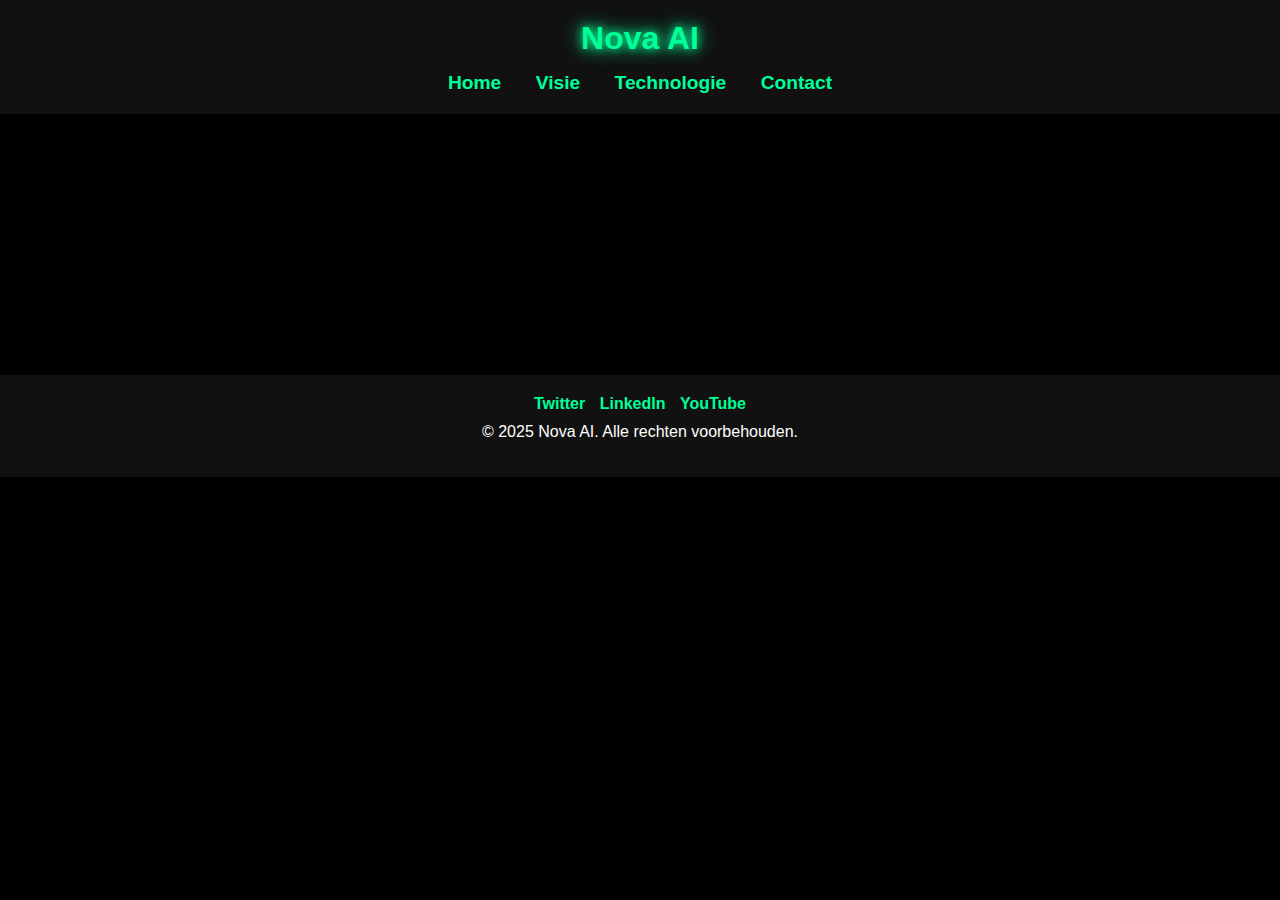
==== index.html @ c9cc09ae "Add files via upload" ====
<!DOCTYPE html>
<html lang="nl">
<head>
    <meta charset="UTF-8">
    <meta name="viewport" content="width=device-width, initial-scale=1.0">
    <title>Nova AI - De Toekomst van Zoeken</title>
    <link rel="stylesheet" href="styles.css">
</head>
<body>
    <!-- Loading Screen -->
    <div id="loading">
     <div class="spinner"></div>
    </div>

    <!-- Header -->
    <header>
        <div class="logo">
            <h1>Nova AI</h1>
        </div>
        <nav>
            <a href="index.html">Home</a>
            <a href="visie.html">Visie</a>
            <a href="technologie.html">Technologie</a>
            <a href="#contact">Contact</a>
        </nav>
    </header>

    <!-- Hero Sectie -->
    <section class="hero">
        <h2>Nova AI - De Toekomst van AI en Zoeken</h2>
        <p>Nova AI transformeert de manier waarop we zoeken. Innovatief, privacy-vriendelijk en zelflerend.</p>
        <a href="visie.html" class="cta-button">Lees Meer</a>
    </section>

    <!-- Footer -->
    <footer>
        <div class="socials">
            <a href="https://x.com/Nova_AISystem">Twitter</a>
            <a href="#">LinkedIn</a>
            <a href="#">YouTube</a>
        </div>
        <p>&copy; 2025 Nova AI. Alle rechten voorbehouden.</p>
    </footer>
    <script src="script.js"></script>
    <script>
        window.addEventListener('load', function() {
            document.getElementById('loading').style.display = 'none';
        });
    </script>
</body>
</html>
---- styles.css ----
/* Algemeen Styling */
/* Verbeterde animaties */
@keyframes fadeIn {
    from { 
        opacity: 0;
        transform: translateY(20px);
        filter: blur(5px);
    }
    to { 
        opacity: 1;
        transform: translateY(0);
        filter: blur(0);
    }
}

@keyframes popUp {
    0% { 
        transform: scale(0) rotate(-5deg);
        opacity: 0;
        filter: blur(10px);
    }
    50% { 
        transform: scale(1.2) rotate(3deg);
        filter: blur(5px);
    }
    100% { 
        transform: scale(1) rotate(0);
        opacity: 1;
        filter: blur(0);
    }
}

@keyframes spin {
    0% { 
        transform: rotate(0deg) scale(1);
        border-top-color: #00ff99;
    }
    50% {
        transform: rotate(180deg) scale(1.1);
        border-top-color: #00ffcc;
    }
    100% { 
        transform: rotate(360deg) scale(1);
        border-top-color: #00ff99;
    }
}

/* Update bestaande elementen met nieuwe transities */
section {
    animation: fadeIn 1.2s cubic-bezier(0.4, 0, 0.2, 1) forwards;
}

.cta-button {
    transition: all 0.3s cubic-bezier(0.4, 0, 0.2, 1);
    transform-origin: center;
}

.cta-button:hover {
    transform: scale(1.05) translateY(-2px);
    box-shadow: 0 5px 15px rgba(0, 255, 153, 0.4);
}

body {
    background-color: #000;
    color: #fff;
    font-family: 'Roboto', sans-serif;
    margin: 0;
    padding: 0;
    animation: fadeIn 1s ease-in;
}

.hero h2, .hero p {
    animation: popUp 0.8s ease-out forwards;
}

section {
    opacity: 0;
    animation: fadeIn 1s ease-in forwards;
    animation-delay: 0.5s;
}

h1, h2 {
    color: #00ff99;
    text-shadow: 0 0 10px #00ff99, 0 0 20px #00ff99;
}

a {
    color: #00ff99;
    text-decoration: none;
    font-weight: bold;
}

a:hover {
    color: #00ffcc;
    text-shadow: 0 0 10px #00ff99, 0 0 20px #00ffcc;
}

/* Header Styling */
header {
    background-color: #111;
    padding: 20px;
    text-align: center;
}

header .logo h1 {
    margin: 0;
}

nav {
    margin-top: 15px;
}

nav a {
    margin: 0 15px;
    font-size: 1.2em;
}

/* Hero Sectie */
.hero {
    text-align: center;
    padding: 50px;
    background-color: #222;
}

.hero h2 {
    font-size: 2.5em;
    margin-bottom: 20px;
}

.hero p {
    font-size: 1.2em;
    margin-bottom: 20px;
}

.cta-button {
    background-color: #00ff99;
    color: #000;
    padding: 15px 30px;
    font-size: 1.1em;
    text-transform: uppercase;
    border: none;
    cursor: pointer;
}

.cta-button:hover {
    background-color: #00ffcc;
    text-shadow: 0 0 10px #00ff99, 0 0 20px #00ffcc;
}

/* Secties Styling */
section {
    padding: 50px;
    text-align: center;
}

ul {
    list-style-type: none;
    padding: 0;
}

ul li {
    font-size: 1.2em;
    margin-bottom: 10px;
}

/* Footer Styling */
footer {
    background-color: #111;
    padding: 20px;
    text-align: center;
    color: #fff;
}

footer a {
    color: #00ff99;
    padding: 5px;
}

footer p {
    margin-top: 10px;
}
/* Laadscherm Styling */
#loading {
    position: fixed;
    top: 0;
    left: 0;
    width: 100%;
    height: 100%;
    background-color: rgba(0, 0, 0, 0.8);
    display: flex;
    justify-content: center;
    align-items: center;
    z-index: 9999;
    opacity: 1;
    transition: opacity 0.5s ease-out;
}

#loading .spinner {
    border: 16px solid #f3f3f3;
    border-top: 16px solid #00ff99;
    border-radius: 50%;
    width: 120px;
    height: 120px;
    animation: spin 2s linear infinite;
}

/* Spinner animatie */
@keyframes spin {
    0% { transform: rotate(0deg); }
    100% { transform: rotate(360deg); }
}

#loading .spinner {
    pointer-events: none;
}
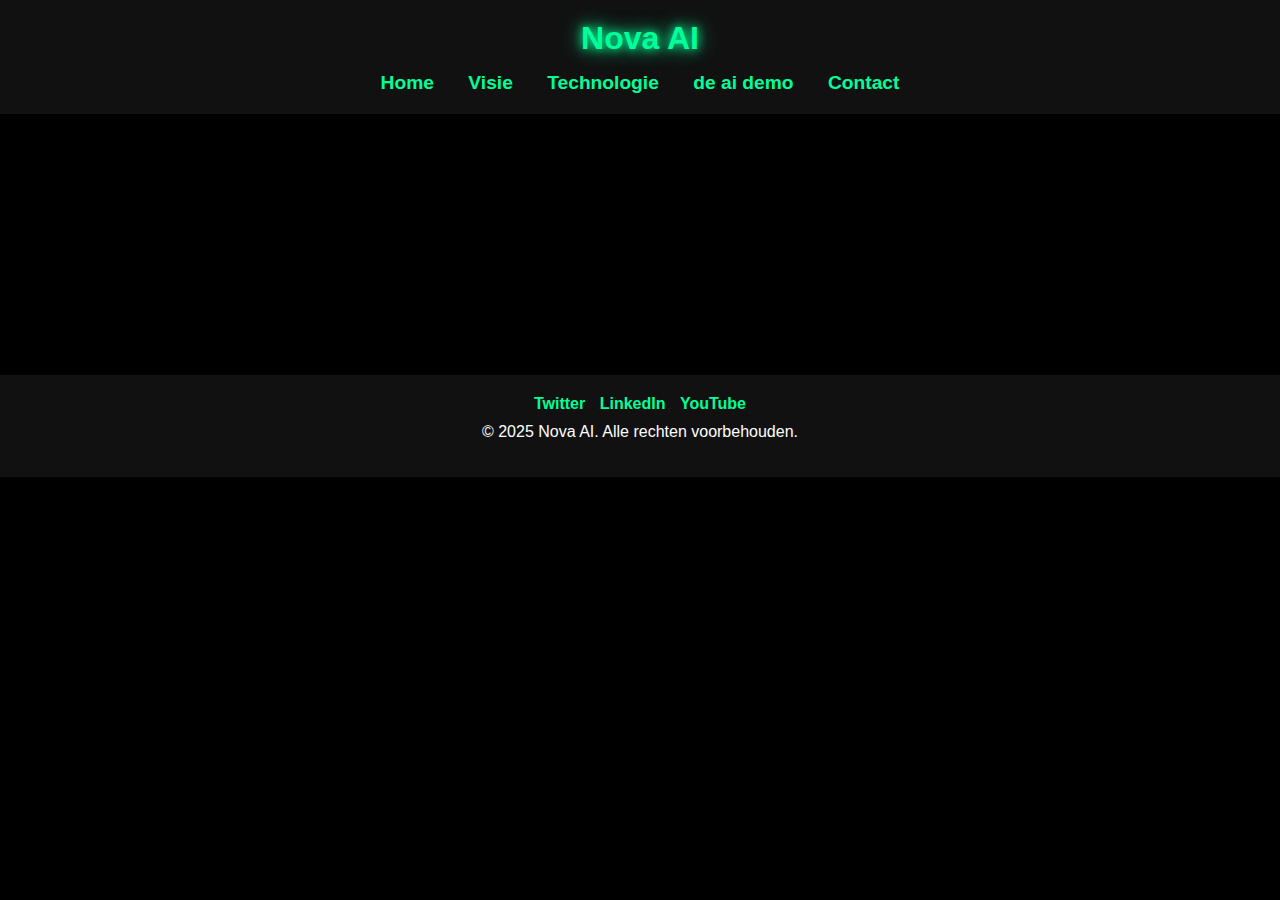
==== commit 3e926248: "Add files via upload" ====
--- a/index.html
+++ b/index.html
@@ -21,6 +21,7 @@
             <a href="index.html">Home</a>
             <a href="visie.html">Visie</a>
             <a href="technologie.html">Technologie</a>
+            <a href="ai_demo.html">de ai demo</a>
             <a href="#contact">Contact</a>
         </nav>
     </header>
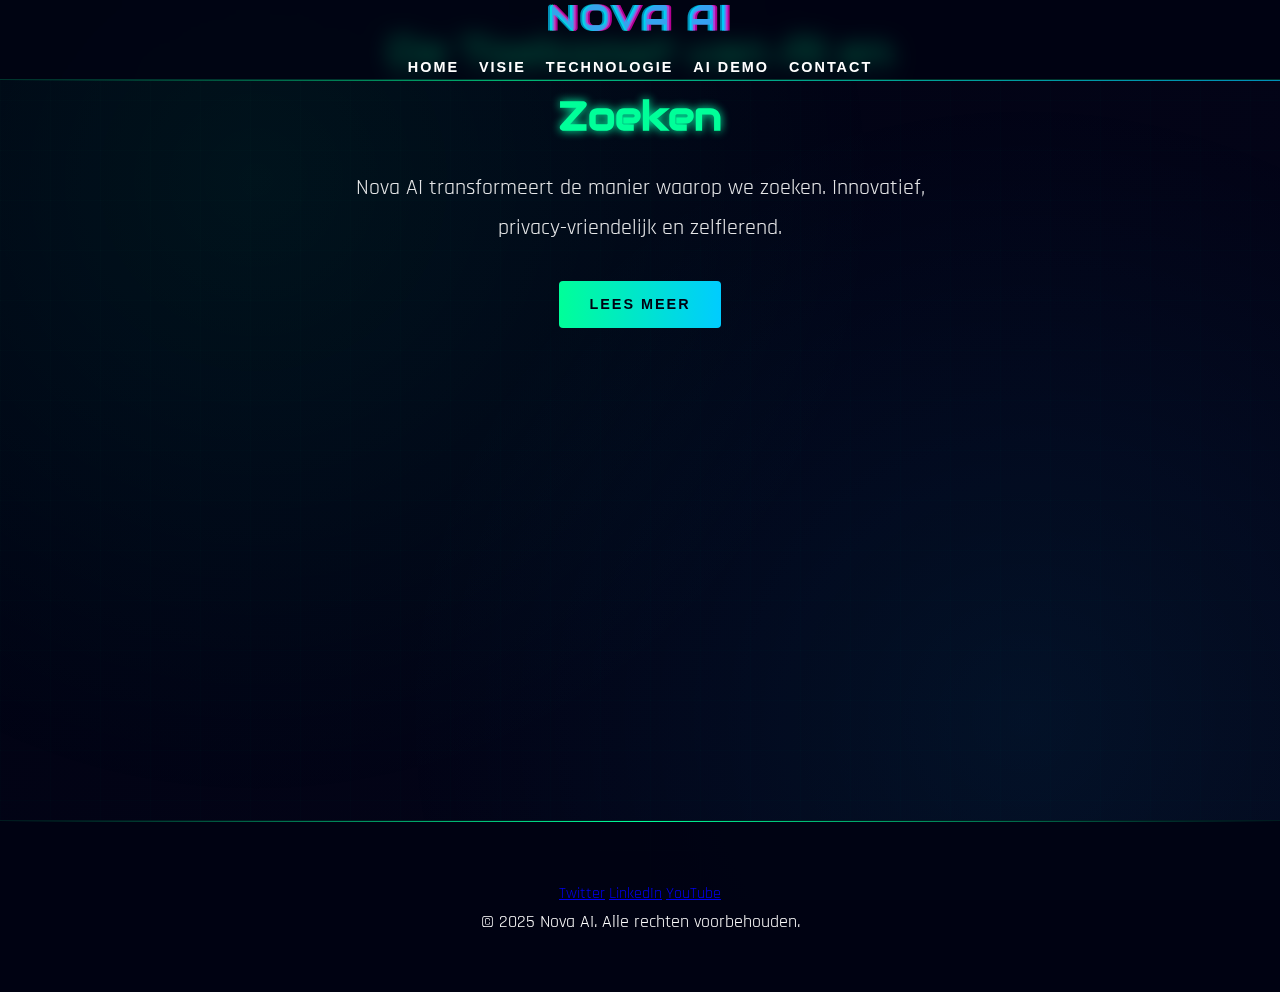
==== commit a44a8b00: "Add files via upload" ====
--- a/index.html
+++ b/index.html
@@ -7,45 +7,56 @@
     <link rel="stylesheet" href="styles.css">
 </head>
 <body>
+    <!-- Cyber Grid Achtergrond -->
+    <div class="cyber-grid"></div>
+    <div class="noise-overlay"></div>
+
     <!-- Loading Screen -->
     <div id="loading">
-     <div class="spinner"></div>
+        <div class="spinner anim-spin"></div>
     </div>
 
     <!-- Header -->
     <header>
         <div class="logo">
-            <h1>Nova AI</h1>
+            <h1 class="anim-neon">Nova AI</h1>
         </div>
-        <nav>
-            <a href="index.html">Home</a>
-            <a href="visie.html">Visie</a>
-            <a href="technologie.html">Technologie</a>
-            <a href="ai_demo.html">de ai demo</a>
-            <a href="#contact">Contact</a>
+        <nav role="navigation">
+            <a href="index.html" class="active">Home</a></li>
+            <a href="visie.html">Visie</a></li>
+            <a href="technologie.html">Technologie</a></li>
+            <a href="ai_demo.html">AI Demo</a></li>
+            <a href="#contact">Contact</a></li>
         </nav>
     </header>
 
-    <!-- Hero Sectie -->
+    <!-- Hero Section -->
     <section class="hero">
-        <h2>Nova AI - De Toekomst van AI en Zoeken</h2>
-        <p>Nova AI transformeert de manier waarop we zoeken. Innovatief, privacy-vriendelijk en zelflerend.</p>
-        <a href="visie.html" class="cta-button">Lees Meer</a>
+        <div class="hero-content anim-reveal">
+            <h2 class="anim-neon">De Toekomst van AI en Zoeken</h2>
+            <p>Nova AI transformeert de manier waarop we zoeken. Innovatief, privacy-vriendelijk en zelflerend.</p>
+            <a href="visie.html" class="cta-button anim-float">Lees Meer</a>
+        </div>
     </section>
 
     <!-- Footer -->
     <footer>
         <div class="socials">
-            <a href="https://x.com/Nova_AISystem">Twitter</a>
-            <a href="#">LinkedIn</a>
-            <a href="#">YouTube</a>
+            <a href="https://x.com/Nova_AISystem" class="anim-neon" aria-label="Twitter">Twitter</a>
+            <a href="#" class="anim-neon" aria-label="LinkedIn">LinkedIn</a>
+            <a href="#" class="anim-neon" aria-label="YouTube">YouTube</a>
         </div>
         <p>&copy; 2025 Nova AI. Alle rechten voorbehouden.</p>
     </footer>
-    <script src="script.js"></script>
+
+    <!-- Verbeterde JavaScript -->
     <script>
         window.addEventListener('load', function() {
-            document.getElementById('loading').style.display = 'none';
+            const loadingScreen = document.getElementById('loading');
+            if (loadingScreen) {
+                loadingScreen.style.opacity = '0';
+                setTimeout(() => loadingScreen.style.display = 'none', 500);
+            }
         });
     </script>
 </body>
--- a/styles.css
+++ b/styles.css
@@ -1,215 +1,793 @@
-/* Algemeen Styling */
-/* Verbeterde animaties */
-@keyframes fadeIn {
-    from { 
-        opacity: 0;
-        transform: translateY(20px);
-        filter: blur(5px);
-    }
-    to { 
-        opacity: 1;
-        transform: translateY(0);
-        filter: blur(0);
-    }
-}
-
-@keyframes popUp {
-    0% { 
-        transform: scale(0) rotate(-5deg);
-        opacity: 0;
-        filter: blur(10px);
-    }
-    50% { 
-        transform: scale(1.2) rotate(3deg);
-        filter: blur(5px);
-    }
-    100% { 
-        transform: scale(1) rotate(0);
-        opacity: 1;
-        filter: blur(0);
-    }
-}
-
-@keyframes spin {
-    0% { 
-        transform: rotate(0deg) scale(1);
-        border-top-color: #00ff99;
-    }
-    50% {
-        transform: rotate(180deg) scale(1.1);
-        border-top-color: #00ffcc;
-    }
-    100% { 
-        transform: rotate(360deg) scale(1);
-        border-top-color: #00ff99;
-    }
-}
-
-/* Update bestaande elementen met nieuwe transities */
-section {
-    animation: fadeIn 1.2s cubic-bezier(0.4, 0, 0.2, 1) forwards;
-}
-
-.cta-button {
-    transition: all 0.3s cubic-bezier(0.4, 0, 0.2, 1);
-    transform-origin: center;
-}
-
-.cta-button:hover {
-    transform: scale(1.05) translateY(-2px);
-    box-shadow: 0 5px 15px rgba(0, 255, 153, 0.4);
+/* Nova AI - Next Level Styling with Advanced Animations and Effects */
+
+/* Base Imports */
+@import url('https://fonts.googleapis.com/css2?family=Audiowide&family=Syncopate:wght@400;700&family=Rajdhani:wght@300;400;500;600;700&display=swap');
+
+/* CSS Variables for Theming */
+:root {
+  --primary: #00ff99;
+  --primary-glow: #00ffaa;
+  --secondary: #00ccff;
+  --accent: #ff00cc;
+  --dark: #000212;
+  --dark-alt: #05051a;
+  --light: #ffffff;
+  --header-height: 80px;
+}
+
+/* Reset & Base */
+*, *::before, *::after {
+  box-sizing: border-box;
+  margin: 0;
+  padding: 0;
 }
 
 body {
-    background-color: #000;
-    color: #fff;
-    font-family: 'Roboto', sans-serif;
-    margin: 0;
-    padding: 0;
-    animation: fadeIn 1s ease-in;
-}
-
-.hero h2, .hero p {
-    animation: popUp 0.8s ease-out forwards;
-}
-
-section {
-    opacity: 0;
-    animation: fadeIn 1s ease-in forwards;
-    animation-delay: 0.5s;
-}
-
-h1, h2 {
-    color: #00ff99;
-    text-shadow: 0 0 10px #00ff99, 0 0 20px #00ff99;
-}
-
-a {
-    color: #00ff99;
-    text-decoration: none;
-    font-weight: bold;
-}
-
-a:hover {
-    color: #00ffcc;
-    text-shadow: 0 0 10px #00ff99, 0 0 20px #00ffcc;
+  font-family: 'Rajdhani', sans-serif;
+  background: linear-gradient(135deg, var(--dark) 0%, var(--dark-alt) 100%);
+  color: var(--light);
+  line-height: 1.6;
+  overflow-x: hidden;
+  position: relative;
+  min-height: 100vh;
+  text-align: center; /* Centreren van alle tekst op de pagina */
+}
+
+/* Cyberpunk Grid Background */
+.cyber-grid {
+  position: fixed;
+  top: 0;
+  left: 0;
+  width: 100%;
+  height: 100%;
+  z-index: -1;
+  opacity: 0.15;
+  background-size: 50px 50px;
+  background-image:
+    linear-gradient(to right, rgba(0, 255, 153, 0.1) 1px, transparent 1px),
+    linear-gradient(to bottom, rgba(0, 255, 153, 0.1) 1px, transparent 1px);
+  animation: gridPulse 15s infinite alternate;
+}
+
+body::before {
+  content: "";
+  position: fixed;
+  top: 0;
+  left: 0;
+  width: 100%;
+  height: 100%;
+  background: 
+    radial-gradient(circle at 20% 20%, rgba(0, 255, 153, 0.07) 0%, transparent 50%),
+    radial-gradient(circle at 80% 80%, rgba(0, 204, 255, 0.07) 0%, transparent 50%);
+  z-index: -2;
+}
+
+/* Add scanlines effect */
+body::after {
+  content: "";
+  position: fixed;
+  top: 0;
+  left: 0;
+  width: 100%;
+  height: 100%;
+  background: linear-gradient(to bottom, 
+    transparent 50%, 
+    rgba(0, 0, 0, 0.02) 50%, 
+    rgba(0, 0, 0, 0.02) 51%, 
+    transparent 51%);
+  background-size: 100% 4px;
+  z-index: 9999;
+  pointer-events: none;
+  opacity: 0.2;
+}
+
+/* Core Animations */
+@keyframes gridPulse {
+  0% {
+    opacity: 0.07;
+    background-size: 50px 50px;
+    transform: perspective(500px) rotateX(5deg);
+  }
+  100% {
+    opacity: 0.1;
+    background-size: 48px 48px;
+    transform: perspective(500px) rotateX(0deg);
+  }
+}
+
+@keyframes glitchEffect {
+  0%, 100% {
+    clip-path: inset(80% 0 0 0);
+    transform: translate(-2px, 0);
+  }
+  50% {
+    clip-path: inset(30% 0 60% 0);
+    transform: translate(1px, 0);
+  }
+}
+
+@keyframes neonFlicker {
+  0%, 19%, 21%, 23%, 25%, 54%, 56%, 100% {
+    text-shadow: 
+      0 0 5px var(--primary),
+      0 0 10px var(--primary),
+      0 0 20px var(--primary-glow);
+    opacity: 1;
+  }
+  20%, 24%, 55% {
+    text-shadow: none;
+    opacity: 0.8;
+  }
+}
+
+@keyframes floatAndGlow {
+  0%, 100% {
+    transform: translateY(0);
+    box-shadow: 0 0 15px rgba(0, 255, 153, 0.5);
+  }
+  50% {
+    transform: translateY(-10px);
+    box-shadow: 0 0 30px rgba(0, 255, 153, 0.8);
+  }
+}
+
+@keyframes pulseBackground {
+  0%, 100% { background-position: 0% 50%; }
+  50% { background-position: 100% 50%; }
+}
+
+@keyframes rotateHue {
+  from { filter: hue-rotate(0deg); }
+  to { filter: hue-rotate(360deg); }
+}
+
+/* Typography */
+h1, h2, h3 {
+  font-family: 'Audiowide', cursive;
+  font-weight: 700;
+  margin: 0.5em auto; /* Auto margins voor horizontaal centreren */
+  position: relative;
+  text-align: center; /* Expliciete center alignering */
+}
+
+h1 {
+  font-size: 3rem;
+  background: linear-gradient(90deg, var(--primary) 0%, var(--secondary) 50%, var(--primary) 100%);
+  background-size: 200% auto;
+  color: transparent;
+  -webkit-background-clip: text;
+  background-clip: text;
+  animation: pulseBackground 8s linear infinite;
+  letter-spacing: 3px;
+  text-transform: uppercase;
+}
+
+h2 {
+  font-size: 2.5rem;
+  color: var(--primary);
+  text-shadow: 0 0 10px var(--primary-glow);
+}
+
+h3 {
+  font-size: 1.8rem;
+  color: var(--secondary);
+}
+
+p {
+  font-size: 1.1rem;
+  line-height: 1.8;
+  margin-bottom: 1.5rem;
+  text-align: center; /* Centreren van paragraaftekst */
 }
 
 /* Header Styling */
 header {
-    background-color: #111;
-    padding: 20px;
-    text-align: center;
-}
-
-header .logo h1 {
-    margin: 0;
-}
-
+  height: var(--header-height);
+  background: rgba(0, 2, 18, 0.8);
+  backdrop-filter: blur(10px);
+  border-bottom: 1px solid rgba(0, 255, 153, 0.2);
+  position: fixed;
+  top: 0;
+  left: 0;
+  width: 100%;
+  z-index: 1000;
+  display: flex;
+  justify-content: center; /* Centreren van header-inhoud */
+  align-items: center;
+  padding: 0 5%;
+  flex-direction: column; /* Stapel elementen verticaal */
+}
+
+header::after {
+  content: "";
+  position: absolute;
+  bottom: -2px;
+  left: 0;
+  width: 100%;
+  height: 1px;
+  background: linear-gradient(
+    90deg,
+    transparent 0%,
+    var(--primary) 20%,
+    var(--secondary) 50%,
+    var(--primary) 80%,
+    transparent 100%
+  );
+  opacity: 0.7;
+  animation: pulseBackground 10s linear infinite;
+  background-size: 200% auto;
+}
+
+/* Logo Styling */
+.logo {
+  display: flex;
+  align-items: center;
+  justify-content: center; /* Centreren van logo */
+  position: relative;
+  width: 100%; /* Volle breedte */
+}
+
+.logo h1 {
+  margin: 0;
+  font-size: 2.2em;
+  position: relative;
+}
+
+/* Glitch effect for logo */
+.logo h1::before, .logo h1::after {
+  content: "Nova AI";
+  position: absolute;
+  top: 0;
+  left: 0;
+  width: 100%;
+  height: 100%;
+  animation: glitchEffect 5s infinite alternate;
+  opacity: 0.7;
+}
+
+.logo h1::before {
+  left: 2px;
+  color: var(--accent);
+  animation-delay: -1s;
+}
+
+.logo h1::after {
+  left: -2px;
+  color: var(--secondary);
+  animation-delay: -2s;
+}
+
+/* Navigation */
 nav {
-    margin-top: 15px;
+  display: flex;
+  gap: 20px;
+  justify-content: center; /* Centreren van navigatie */
+  width: 100%;
 }
 
 nav a {
-    margin: 0 15px;
-    font-size: 1.2em;
-}
-
-/* Hero Sectie */
+  color: var(--light);
+  text-decoration: none;
+  text-transform: uppercase;
+  font-family: 'Syncopate', sans-serif;
+  font-size: 0.9rem;
+  font-weight: 700;
+  letter-spacing: 2px;
+  position: relative;
+  padding: 10px 0;
+  transition: color 0.3s ease;
+}
+
+nav a::before {
+  content: '';
+  position: absolute;
+  bottom: 0;
+  left: 0;
+  width: 100%;
+  height: 2px;
+  background: linear-gradient(90deg, var(--primary) 0%, var(--secondary) 100%);
+  transform: scaleX(0);
+  transform-origin: right;
+  transition: transform 0.3s cubic-bezier(0.65, 0.05, 0.36, 1);
+}
+
+nav a:hover {
+  color: var(--primary);
+}
+
+nav a:hover::before {
+  transform: scaleX(1);
+  transform-origin: left;
+}
+
+/* Main Content Styling */
+main {
+  padding: calc(var(--header-height) + 40px) 5% 50px;
+  max-width: 1400px;
+  margin: 0 auto;
+  position: relative;
+  z-index: 1;
+  text-align: center; /* Centreren van main content */
+}
+
+/* Hero Section */
 .hero {
-    text-align: center;
-    padding: 50px;
-    background-color: #222;
-}
-
-.hero h2 {
-    font-size: 2.5em;
-    margin-bottom: 20px;
+  display: flex;
+  align-items: center;
+  justify-content: center; /* Centreren van hero content */
+  flex-direction: column; /* Stapel elementen verticaal */
+  min-height: calc(100vh - var(--header-height));
+  gap: 40px;
+  position: relative;
+}
+
+.hero-content {
+  flex: 1;
+  max-width: 600px;
+  text-align: center; /* Centreren van hero tekstinhoud */
+}
+
+.hero-image {
+  flex: 1;
+  position: relative;
+  display: flex;
+  justify-content: center;
+  align-items: center;
+  width: 100%; /* Volle breedte */
+}
+
+.hero-image img {
+  max-width: 100%;
+  position: relative;
+  z-index: 1;
+  border-radius: 10px;
+  border: 2px solid rgba(0, 255, 153, 0.3);
+  box-shadow: 0 0 30px rgba(0, 255, 153, 0.2);
+  animation: floatAndGlow 5s ease-in-out infinite;
+}
+
+.hero h1 {
+  font-size: 4rem;
+  margin-bottom: 1rem;
 }
 
 .hero p {
-    font-size: 1.2em;
-    margin-bottom: 20px;
-}
-
+  font-size: 1.4rem;
+  margin-bottom: 2rem;
+  color: rgba(255, 255, 255, 0.9);
+}
+
+/* Button Styling */
 .cta-button {
-    background-color: #00ff99;
-    color: #000;
-    padding: 15px 30px;
-    font-size: 1.1em;
-    text-transform: uppercase;
-    border: none;
-    cursor: pointer;
+  display: inline-block;
+  padding: 12px 30px;
+  background: linear-gradient(90deg, var(--primary), var(--secondary));
+  color: var(--dark);
+  font-weight: 700;
+  border: none;
+  border-radius: 4px;
+  font-family: 'Syncopate', sans-serif;
+  text-transform: uppercase;
+  letter-spacing: 2px;
+  cursor: pointer;
+  position: relative;
+  overflow: hidden;
+  font-size: 0.9rem;
+  text-decoration: none;
+  transition: all 0.3s ease;
+  margin: 0 auto; /* Auto margins voor horizontaal centreren */
+}
+
+.cta-button::before {
+  content: "";
+  position: absolute;
+  top: 0;
+  left: -100%;
+  width: 100%;
+  height: 100%;
+  background: linear-gradient(90deg, transparent, rgba(255, 255, 255, 0.2), transparent);
+  transition: all 0.4s ease;
 }
 
 .cta-button:hover {
-    background-color: #00ffcc;
-    text-shadow: 0 0 10px #00ff99, 0 0 20px #00ffcc;
-}
-
-/* Secties Styling */
-section {
-    padding: 50px;
-    text-align: center;
-}
-
-ul {
-    list-style-type: none;
-    padding: 0;
-}
-
-ul li {
-    font-size: 1.2em;
-    margin-bottom: 10px;
+  transform: translateY(-3px);
+  box-shadow: 0 10px 20px rgba(0, 255, 153, 0.3);
+}
+
+.cta-button:hover::before {
+  left: 100%;
+}
+
+/* Features Section */
+.features {
+  display: grid;
+  grid-template-columns: repeat(auto-fit, minmax(300px, 1fr));
+  gap: 40px;
+  margin: 80px auto; /* Auto margins voor horizontaal centreren */
+  text-align: center; /* Centreren van feature content */
+}
+
+.feature-card {
+  padding: 30px;
+  background: rgba(5, 5, 26, 0.7);
+  border-radius: 10px;
+  border: 1px solid rgba(0, 255, 153, 0.1);
+  position: relative;
+  overflow: hidden;
+  transition: all 0.3s ease;
+  backdrop-filter: blur(5px);
+  display: flex;
+  flex-direction: column;
+  align-items: center; /* Centreren van feature card inhoud */
+}
+
+.feature-card:hover {
+  transform: translateY(-10px);
+  border-color: rgba(0, 255, 153, 0.4);
+  box-shadow: 0 10px 30px rgba(0, 255, 153, 0.15);
+}
+
+.feature-icon {
+  width: 70px;
+  height: 70px;
+  margin-bottom: 20px;
+  display: flex;
+  align-items: center;
+  justify-content: center;
+  border-radius: 50%;
+  background: var(--dark-alt);
+  border: 2px solid var(--primary);
+  color: var(--primary);
+  font-size: 2rem;
+  box-shadow: 0 0 20px rgba(0, 255, 153, 0.3);
+}
+
+.feature-card h3 {
+  margin-bottom: 15px;
 }
 
 /* Footer Styling */
 footer {
-    background-color: #111;
-    padding: 20px;
+  background: rgba(0, 2, 18, 0.9);
+  padding: 60px 5% 30px;
+  position: relative;
+  border-top: 1px solid rgba(0, 255, 153, 0.1);
+  text-align: center; /* Centreren van footer content */
+}
+
+footer::before {
+  content: "";
+  position: absolute;
+  top: 0;
+  left: 0;
+  width: 100%;
+  height: 1px;
+  background: linear-gradient(
+    90deg,
+    transparent 0%,
+    var(--primary) 50%,
+    transparent 100%
+  );
+}
+
+.footer-grid {
+  display: grid;
+  grid-template-columns: repeat(auto-fit, minmax(250px, 1fr));
+  gap: 40px;
+  margin-bottom: 40px;
+  text-align: center; /* Centreren van footer grid content */
+}
+
+.footer-column h3 {
+  font-size: 1.5rem;
+  margin-bottom: 20px;
+  color: var(--primary);
+}
+
+.footer-links {
+  list-style: none;
+  display: inline-block; /* Voor betere centrering */
+  text-align: center;
+}
+
+.footer-links li {
+  margin-bottom: 10px;
+}
+
+.footer-links a {
+  color: var(--light);
+  text-decoration: none;
+  transition: all 0.3s ease;
+  position: relative;
+  padding-left: 15px;
+  display: inline-block; /* Voor betere centrering */
+}
+
+.footer-links a::before {
+  content: "→";
+  position: absolute;
+  left: 0;
+  color: var(--primary);
+  transition: transform 0.3s ease;
+}
+
+.footer-links a:hover {
+  color: var(--primary);
+}
+
+.footer-links a:hover::before {
+  transform: translateX(5px);
+}
+
+.social-links {
+  display: flex;
+  gap: 15px;
+  justify-content: center; /* Centreren van social links */
+}
+
+.social-link {
+  width: 40px;
+  height: 40px;
+  border-radius: 50%;
+  background: rgba(0, 255, 153, 0.1);
+  display: flex;
+  align-items: center;
+  justify-content: center;
+  transition: all 0.3s ease;
+  border: 1px solid rgba(0, 255, 153, 0.3);
+}
+
+.social-link:hover {
+  background: var(--primary);
+  transform: translateY(-5px);
+}
+
+.social-link i {
+  color: var(--light);
+  font-size: 1.2rem;
+}
+
+.social-link:hover i {
+  color: var(--dark);
+}
+
+.copyright {
+  text-align: center;
+  padding-top: 30px;
+  border-top: 1px solid rgba(255, 255, 255, 0.1);
+  font-size: 0.9rem;
+  opacity: 0.7;
+}
+
+/* Animation utility classes */
+.anim-neon { animation: neonFlicker 2s infinite alternate; }
+.anim-float { animation: floatAndGlow 3s ease-in-out infinite; }
+.anim-pulse-bg { 
+  background: linear-gradient(-45deg, var(--primary), var(--secondary));
+  background-size: 400% 400%;
+  animation: pulseBackground 15s ease infinite;
+}
+.anim-hue-rotate { animation: rotateHue 10s linear infinite; }
+
+/* Responsive design */
+@media (max-width: 992px) {
+  .hero {
+    flex-direction: column;
     text-align: center;
-    color: #fff;
-}
-
-footer a {
-    color: #00ff99;
-    padding: 5px;
-}
-
-footer p {
-    margin-top: 10px;
-}
-/* Laadscherm Styling */
-#loading {
-    position: fixed;
+    gap: 30px;
+  }
+  
+  .hero-content {
+    max-width: 100%;
+  }
+  
+  .hero h1 {
+    font-size: 3rem;
+  }
+}
+
+@media (max-width: 768px) {
+  header {
+    flex-direction: column;
+    height: auto;
+    padding: 20px 5%;
+  }
+  
+  .logo {
+    margin-bottom: 15px;
+  }
+  
+  nav {
+    flex-wrap: wrap;
+    justify-content: center;
+    gap: 15px;
+    width: 100%;
+  }
+}
+
+@media (max-width: 576px) {
+  h1 { font-size: 2.5rem; }
+  h2 { font-size: 2rem; }
+  .hero h1 { font-size: 2.5rem; }
+  .hero p { font-size: 1.1rem; }
+  .feature-card { padding: 20px; }
+}
+/*------- maak chat container all de rest van style is er all alleen chat container nog niet maak dat */
+/*------- Chat Container -------*/
+.chat-container {
+    max-width: 900px;
+    margin: 30px auto;
+    background: rgba(5, 5, 26, 0.7);
+    border-radius: 10px;
+    border: 1px solid rgba(0, 255, 153, 0.2);
+    overflow: hidden;
+    display: flex;
+    flex-direction: column;
+    height: 600px;
+    box-shadow: 0 0 30px rgba(0, 255, 153, 0.15);
+    backdrop-filter: blur(5px);
+    position: relative;
+  }
+  
+  .chat-container::before {
+    content: "";
+    position: absolute;
     top: 0;
     left: 0;
-    width: 100%;
-    height: 100%;
-    background-color: rgba(0, 0, 0, 0.8);
+    right: 0;
+    height: 2px;
+    background: linear-gradient(
+      90deg,
+      transparent 0%,
+      var(--primary) 50%,
+      transparent 100%
+    );
+  }
+  
+  .chat-header {
+    padding: 15px 20px;
+    background: rgba(0, 2, 18, 0.8);
+    border-bottom: 1px solid rgba(0, 255, 153, 0.2);
     display: flex;
-    justify-content: center;
     align-items: center;
-    z-index: 9999;
-    opacity: 1;
-    transition: opacity 0.5s ease-out;
-}
-
-#loading .spinner {
-    border: 16px solid #f3f3f3;
-    border-top: 16px solid #00ff99;
+    justify-content: space-between;
+  }
+  
+  .chat-header h3 {
+    margin: 0;
+    font-size: 1.4rem;
+    color: var(--primary);
+    text-shadow: 0 0 10px rgba(0, 255, 153, 0.5);
+  }
+  
+  .status-indicator {
+    display: flex;
+    align-items: center;
+    gap: 8px;
+    font-size: 0.9rem;
+    color: rgba(255, 255, 255, 0.8);
+  }
+  
+  .status-dot {
+    width: 10px;
+    height: 10px;
+    background: var(--primary);
     border-radius: 50%;
-    width: 120px;
-    height: 120px;
-    animation: spin 2s linear infinite;
-}
-
-/* Spinner animatie */
-@keyframes spin {
-    0% { transform: rotate(0deg); }
-    100% { transform: rotate(360deg); }
-}
-
-#loading .spinner {
-    pointer-events: none;
-}
+    box-shadow: 0 0 8px var(--primary-glow);
+    position: relative;
+    animation: neonFlicker 2s infinite alternate;
+  }
+  
+  .chat-messages {
+    flex: 1;
+    overflow-y: auto;
+    padding: 20px;
+    display: flex;
+    flex-direction: column;
+    gap: 15px;
+  }
+  
+  .message {
+    max-width: 80%;
+    padding: 12px 18px;
+    border-radius: 8px;
+    position: relative;
+    animation: fadeIn 0.3s ease;
+  }
+  
+  .user-message {
+    align-self: flex-end;
+    background: linear-gradient(135deg, var(--primary) 0%, rgba(0, 255, 153, 0.7) 100%);
+    color: var(--dark);
+    margin-left: 20%;
+    box-shadow: 0 5px 15px rgba(0, 255, 153, 0.15);
+  }
+  
+  .bot-message {
+    align-self: flex-start;
+    background: rgba(0, 204, 255, 0.1);
+    color: var(--light);
+    border: 1px solid rgba(0, 204, 255, 0.3);
+    margin-right: 20%;
+    box-shadow: 0 5px 15px rgba(0, 204, 255, 0.1);
+  }
+  
+  .message-time {
+    font-size: 0.7rem;
+    opacity: 0.7;
+    margin-top: 5px;
+    text-align: right;
+  }
+  
+  .typing-indicator {
+    display: flex;
+    gap: 4px;
+    align-items: center;
+    padding: 10px;
+    margin-right: auto;
+    background: rgba(0, 204, 255, 0.05);
+    border-radius: 20px;
+    border: 1px solid rgba(0, 204, 255, 0.2);
+  }
+  
+  .typing-dot {
+    width: 8px;
+    height: 8px;
+    background: var(--secondary);
+    border-radius: 50%;
+    opacity: 0.7;
+  }
+  
+  .typing-dot:nth-child(1) { animation: typingAnimation 1s infinite 0s; }
+  .typing-dot:nth-child(2) { animation: typingAnimation 1s infinite 0.2s; }
+  .typing-dot:nth-child(3) { animation: typingAnimation 1s infinite 0.4s; }
+  
+  @keyframes fadeIn {
+    from { opacity: 0; transform: translateY(10px); }
+    to { opacity: 1; transform: translateY(0); }
+  }
+  
+  @keyframes typingAnimation {
+    0%, 100% { transform: translateY(0); }
+    50% { transform: translateY(-5px); }
+  }
+  
+  /* Scrollbar styling for chat messages */
+  .chat-messages::-webkit-scrollbar {
+    width: 6px;
+  }
+  
+  .chat-messages::-webkit-scrollbar-track {
+    background: rgba(0, 0, 0, 0.2);
+  }
+  
+  .chat-messages::-webkit-scrollbar-thumb {
+    background: linear-gradient(to bottom, var(--primary), var(--secondary));
+    border-radius: 3px;
+  }
+  
+  /* Additional media queries for chat container responsiveness */
+  @media (max-width: 768px) {
+    .chat-container {
+      height: 500px;
+      margin: 20px 10px;
+    }
+    
+    .message {
+      max-width: 90%;
+    }
+  }
+  
+  @media (max-width: 576px) {
+    .chat-header h3 {
+      font-size: 1.2rem;
+    }
+    
+    .chat-messages {
+      padding: 15px;
+    }
+    
+    .message {
+      padding: 10px 15px;
+    }
+  }